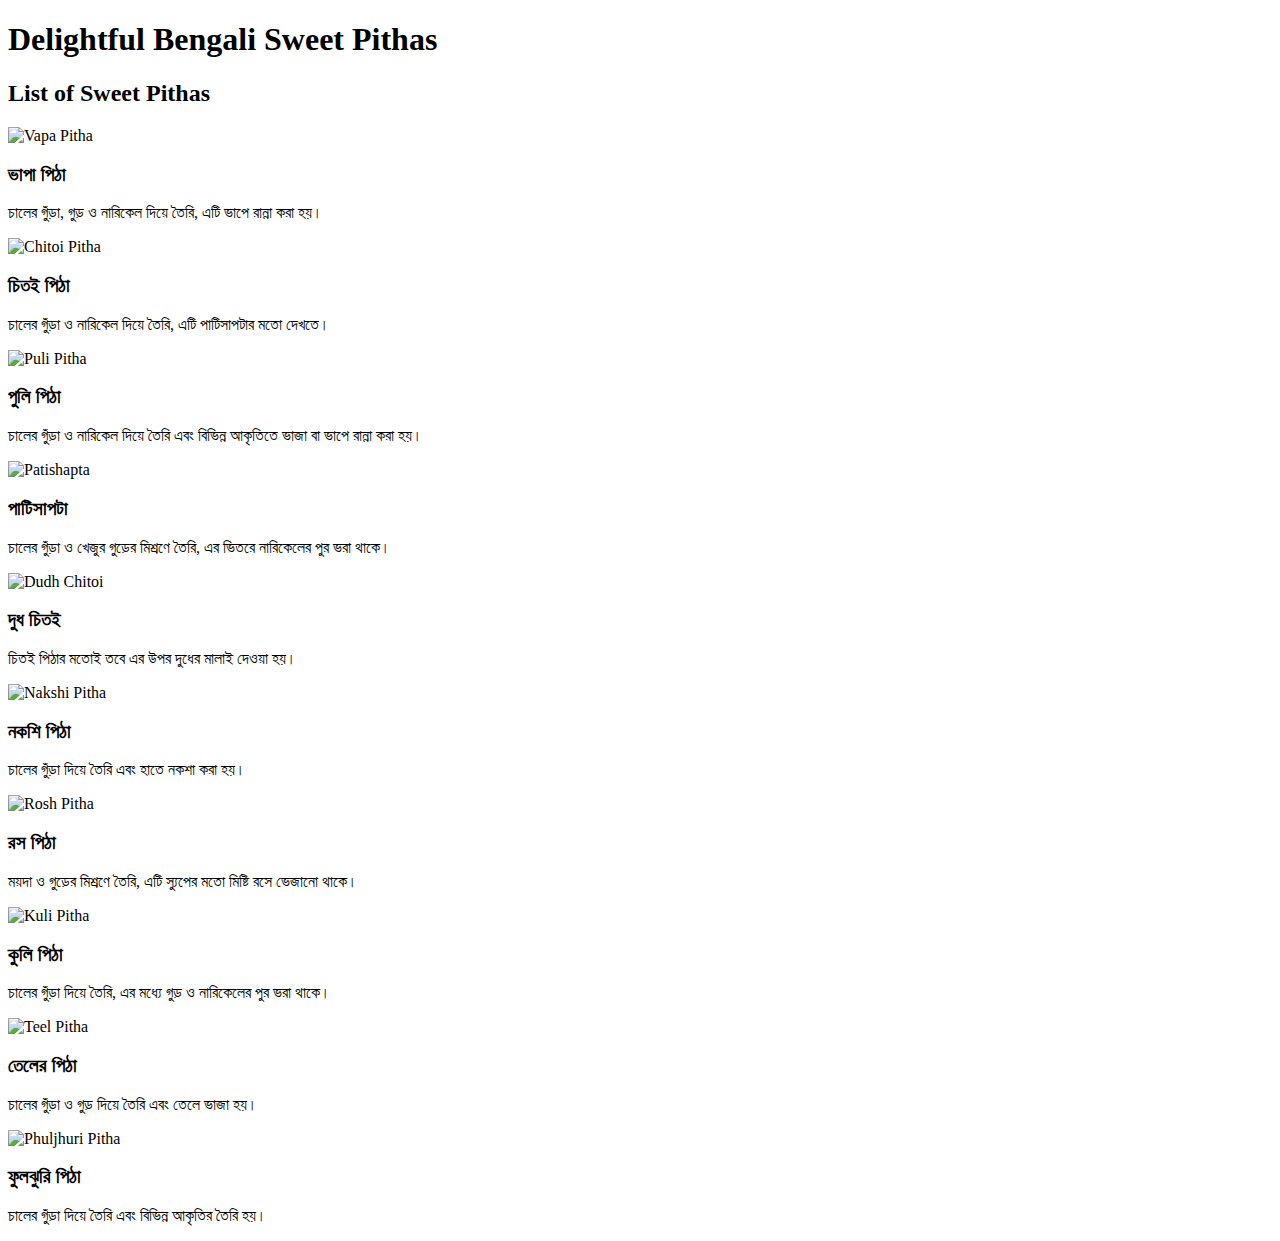
==== index.html @ 9befb459 "my first bootstrap" ====
<!DOCTYPE html>
<html lang="en">
<head>
    <meta charset="UTF-8">
    <meta name="viewport" content="width=device-width, initial-scale=1.0">
    <title>Delightful Bengali Sweet Pithas</title>
    <link rel="stylesheet" href="style.css">
   
</head>
<body>
    <header>
        <h1>Delightful Bengali Sweet Pithas</h1>
    </header>
    <main>
        <h2>List of Sweet Pithas</h2>
        <div class="card-container">
            <div class="card">
                <img src="https://via.placeholder.com/300x200" alt="Vapa Pitha">
                <div class="card-content">
                    <h3>ভাপা পিঠা</h3>
                    <p>চালের গুঁড়া, গুড় ও নারিকেল দিয়ে তৈরি, এটি ভাপে রান্না করা হয়।</p>
                </div>
            </div>
            <div class="card">
                <img src="https://via.placeholder.com/300x200" alt="Chitoi Pitha">
                <div class="card-content">
                    <h3>চিতই পিঠা</h3>
                    <p>চালের গুঁড়া ও নারিকেল দিয়ে তৈরি, এটি পাটিসাপটার মতো দেখতে।</p>
                </div>
            </div>
            <div class="card">
                <img src="https://via.placeholder.com/300x200" alt="Puli Pitha">
                <div class="card-content">
                    <h3>পুলি পিঠা</h3>
                    <p>চালের গুঁড়া ও নারিকেল দিয়ে তৈরি এবং বিভিন্ন আকৃতিতে ভাজা বা ভাপে রান্না করা হয়।</p>
                </div>
            </div>
            <div class="card">
                <img src="https://via.placeholder.com/300x200" alt="Patishapta">
                <div class="card-content">
                    <h3>পাটিসাপটা</h3>
                    <p>চালের গুঁড়া ও খেজুর গুড়ের মিশ্রণে তৈরি, এর ভিতরে নারিকেলের পুর ভরা থাকে।</p>
                </div>
            </div>
            <div class="card">
                <img src="https://via.placeholder.com/300x200" alt="Dudh Chitoi">
                <div class="card-content">
                    <h3>দুধ চিতই</h3>
                    <p>চিতই পিঠার মতোই তবে এর উপর দুধের মালাই দেওয়া হয়।</p>
                </div>
            </div>
            <div class="card">
                <img src="https://via.placeholder.com/300x200" alt="Nakshi Pitha">
                <div class="card-content">
                    <h3>নকশি পিঠা</h3>
                    <p>চালের গুঁড়া দিয়ে তৈরি এবং হাতে নকশা করা হয়।</p>
                </div>
            </div>
            <div class="card">
                <img src="https://via.placeholder.com/300x200" alt="Rosh Pitha">
                <div class="card-content">
                    <h3>রস পিঠা</h3>
                    <p>ময়দা ও গুড়ের মিশ্রণে তৈরি, এটি স্যুপের মতো মিষ্টি রসে ভেজানো থাকে।</p>
                </div>
            </div>
            <div class="card">
                <img src="https://via.placeholder.com/300x200" alt="Kuli Pitha">
                <div class="card-content">
                    <h3>কুলি পিঠা</h3>
                    <p>চালের গুঁড়া দিয়ে তৈরি, এর মধ্যে গুড় ও নারিকেলের পুর ভরা থাকে।</p>
                </div>
            </div>
            <div class="card">
                <img src="https://via.placeholder.com/300x200" alt="Teel Pitha">
                <div class="card-content">
                    <h3>তেলের পিঠা</h3>
                    <p>চালের গুঁড়া ও গুড় দিয়ে তৈরি এবং তেলে ভাজা হয়।</p>
                </div>
            </div>
            <div class="card">
                <img src="https://via.placeholder.com/300x200" alt="Phuljhuri Pitha">
                <div class="card-content">
                    <h3>ফুলঝুরি পিঠা</h3>
                    <p>চালের গুঁড়া দিয়ে তৈরি এবং বিভিন্ন আকৃতির তৈরি হয়।</p>
                </div>
            </div>
        </div>
    </main>
</body>
</html>
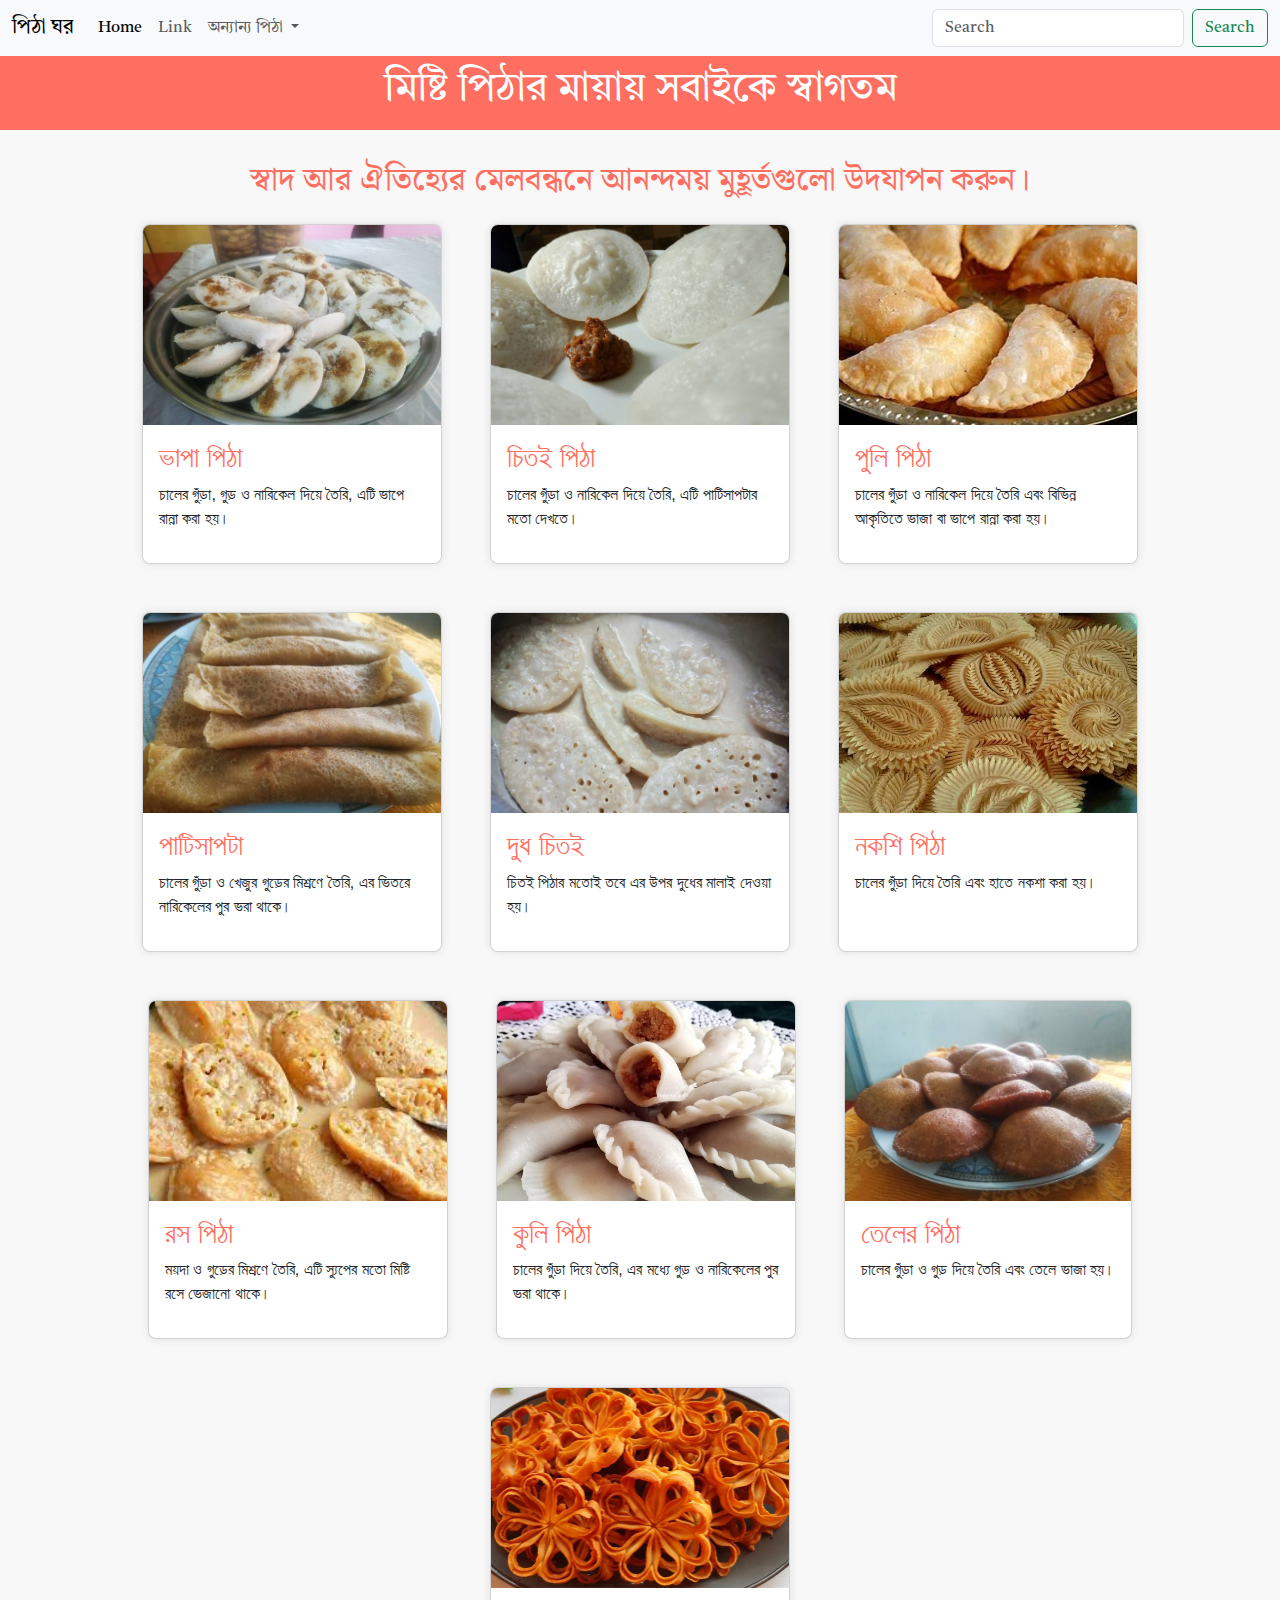
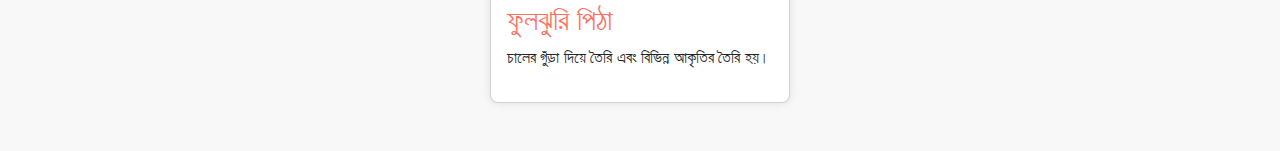
==== commit fcdb7eb3: "added resurces" ====
--- a/index.html
+++ b/index.html
@@ -3,88 +3,140 @@
 <head>
     <meta charset="UTF-8">
     <meta name="viewport" content="width=device-width, initial-scale=1.0">
-    <title>Delightful Bengali Sweet Pithas</title>
-    <link rel="stylesheet" href="style.css">
-   
+    <title>পিঠাঘর</title>
+    <link rel="shortcut icon" href="images/title/index-title.jpg" type="image/x-icon">
+    <link rel="stylesheet" href="bootstrap/css/bootstrap.min.css">
+    <link rel="stylesheet" href="bootstrap/css/style.css">
+    <link rel="preconnect" href="https://fonts.googleapis.com">
+    <link rel="preconnect" href="https://fonts.gstatic.com" crossorigin>
+    <link href="https://fonts.googleapis.com/css2?family=Tiro+Bangla:ital@0;1&display=swap" rel="stylesheet">
+    <link href="https://fonts.googleapis.com/css2?family=Noto+Serif+Bengali:wght@100..900&display=swap" rel="stylesheet">
+    
+
 </head>
-<body>
-    <header>
-        <h1>Delightful Bengali Sweet Pithas</h1>
-    </header>
+  <body>
+  
+
+    <nav class="navbar navbar-expand-lg fixed-top bg-body-tertiary" style="font-family: Tiro Bangla;">
+    <div class="container-fluid">
+    <a class="navbar-brand" href="index.html" style="font-family: tiro Bangla;">পিঠা ঘর</a>
+    <button class="navbar-toggler" type="button" data-bs-toggle="collapse" data-bs-target="#navbarSupportedContent" aria-controls="navbarSupportedContent" aria-expanded="false" aria-label="Toggle navigation">
+      <span class="navbar-toggler-icon"></span>
+    </button>
+    <div class="collapse navbar-collapse" id="navbarSupportedContent">
+      <ul class="navbar-nav me-auto mb-2 mb-lg-0">
+        <li class="nav-item">
+          <a class="nav-link active" aria-current="page" href="index.html">Home</a>
+        </li>
+        <li class="nav-item">
+          <a class="nav-link" href="#">Link</a>
+        </li>
+        <li class="nav-item dropdown">
+          <a class="nav-link dropdown-toggle" href="#" role="button" data-bs-toggle="dropdown" aria-expanded="false">
+            অন্যান্য পিঠা 
+          </a>
+          <ul class="dropdown-menu">
+            <li><a class="dropdown-item" href="#">ঝাল পিঠা </a></li>
+            <li><a class="dropdown-item" href="#">শুকনো পিঠা </a></li>
+            <li><hr class="dropdown-divider"></li>
+            <li><a class="dropdown-item" href="#">কোনো সমস্যা ? </a></li>
+          </ul>
+        </li>
+        <li class="nav-item">
+          <a class="nav-link disabled" aria-disabled="true"></a>
+        </li>
+      </ul>
+      <form class="d-flex" role="search">
+        <input class="form-control me-2" type="search" placeholder="Search" aria-label="Search">
+        <button class="btn btn-outline-success" type="submit">Search</button>
+      </form>
+    </div>
+    
+    </nav>
+
+
+    
+    <header><h1 class="top-h">মিষ্টি পিঠার মায়ায় সবাইকে স্বাগতম </h1></header>
     <main>
-        <h2>List of Sweet Pithas</h2>
+        <h2 class="top-sub" >স্বাদ আর ঐতিহ্যের মেলবন্ধনে আনন্দময় মুহূর্তগুলো উদযাপন করুন।</h2>
         <div class="card-container">
             <div class="card">
-                <img src="https://via.placeholder.com/300x200" alt="Vapa Pitha">
+                <img src="images/vapa.jpg" alt="Vapa Pitha">
                 <div class="card-content">
-                    <h3>ভাপা পিঠা</h3>
+                   <a href="vapa.html"> <h3>ভাপা পিঠা</h3></a>
                     <p>চালের গুঁড়া, গুড় ও নারিকেল দিয়ে তৈরি, এটি ভাপে রান্না করা হয়।</p>
                 </div>
             </div>
             <div class="card">
-                <img src="https://via.placeholder.com/300x200" alt="Chitoi Pitha">
+                <img src="images/citoy.jpg" alt="Chitoi Pitha">
                 <div class="card-content">
                     <h3>চিতই পিঠা</h3>
                     <p>চালের গুঁড়া ও নারিকেল দিয়ে তৈরি, এটি পাটিসাপটার মতো দেখতে।</p>
                 </div>
             </div>
             <div class="card">
-                <img src="https://via.placeholder.com/300x200" alt="Puli Pitha">
+                <img src="images/puli.jpg" alt="Puli Pitha">
                 <div class="card-content">
                     <h3>পুলি পিঠা</h3>
                     <p>চালের গুঁড়া ও নারিকেল দিয়ে তৈরি এবং বিভিন্ন আকৃতিতে ভাজা বা ভাপে রান্না করা হয়।</p>
                 </div>
             </div>
             <div class="card">
-                <img src="https://via.placeholder.com/300x200" alt="Patishapta">
+                <img src="images/patishapta.jpg" alt="Patishapta">
                 <div class="card-content">
                     <h3>পাটিসাপটা</h3>
                     <p>চালের গুঁড়া ও খেজুর গুড়ের মিশ্রণে তৈরি, এর ভিতরে নারিকেলের পুর ভরা থাকে।</p>
                 </div>
             </div>
             <div class="card">
-                <img src="https://via.placeholder.com/300x200" alt="Dudh Chitoi">
+                <img src="images/dud-citoy.jpg" alt="Dudh Chitoi">
                 <div class="card-content">
                     <h3>দুধ চিতই</h3>
                     <p>চিতই পিঠার মতোই তবে এর উপর দুধের মালাই দেওয়া হয়।</p>
                 </div>
             </div>
             <div class="card">
-                <img src="https://via.placeholder.com/300x200" alt="Nakshi Pitha">
+                <img src="images/nokshi.jpg" alt="Nakshi Pitha">
                 <div class="card-content">
-                    <h3>নকশি পিঠা</h3>
+                    <a href="noksi.html"><h3>নকশি পিঠা</h3></a>
                     <p>চালের গুঁড়া দিয়ে তৈরি এবং হাতে নকশা করা হয়।</p>
                 </div>
             </div>
             <div class="card">
-                <img src="https://via.placeholder.com/300x200" alt="Rosh Pitha">
+                <img src="images/ros.jpg" alt="Rosh Pitha">
                 <div class="card-content">
                     <h3>রস পিঠা</h3>
                     <p>ময়দা ও গুড়ের মিশ্রণে তৈরি, এটি স্যুপের মতো মিষ্টি রসে ভেজানো থাকে।</p>
                 </div>
             </div>
             <div class="card">
-                <img src="https://via.placeholder.com/300x200" alt="Kuli Pitha">
+                <img src="images/kuli.jpg" alt="Kuli Pitha">
                 <div class="card-content">
                     <h3>কুলি পিঠা</h3>
                     <p>চালের গুঁড়া দিয়ে তৈরি, এর মধ্যে গুড় ও নারিকেলের পুর ভরা থাকে।</p>
                 </div>
             </div>
             <div class="card">
-                <img src="https://via.placeholder.com/300x200" alt="Teel Pitha">
+                <img src="images/tel.jpg" alt="Teel Pitha">
                 <div class="card-content">
                     <h3>তেলের পিঠা</h3>
                     <p>চালের গুঁড়া ও গুড় দিয়ে তৈরি এবং তেলে ভাজা হয়।</p>
                 </div>
             </div>
             <div class="card">
-                <img src="https://via.placeholder.com/300x200" alt="Phuljhuri Pitha">
+                <img src="images/fuljhuri.jpg" alt="Phuljhuri Pitha">
                 <div class="card-content">
                     <h3>ফুলঝুরি পিঠা</h3>
                     <p>চালের গুঁড়া দিয়ে তৈরি এবং বিভিন্ন আকৃতির তৈরি হয়।</p>
                 </div>
             </div>
-        </div>
+            
     </main>
-</body>
+    
+    
+
+    <script src="https://cdn.jsdelivr.net/npm/@popperjs/core@2.11.8/dist/umd/popper.min.js" integrity="sha384-I7E8VVD/ismYTF4hNIPjVp/Zjvgyol6VFvRkX/vR+Vc4jQkC+hVqc2pM8ODewa9r" crossorigin="anonymous"></script>
+    <script src="https://cdn.jsdelivr.net/npm/bootstrap@5.3.3/dist/js/bootstrap.min.js" integrity="sha384-0pUGZvbkm6XF6gxjEnlmuGrJXVbNuzT9qBBavbLwCsOGabYfZo0T0to5eqruptLy" crossorigin="anonymous"></script>
+
+  </body>
 </html>
--- a/bootstrap/css/style.css
+++ b/bootstrap/css/style.css
@@ -0,0 +1,103 @@
+
+body {
+  font-family: Arial, sans-serif;
+  background-color: #f8f8f8;
+  margin: 0;
+  padding: 0;
+}
+a{
+  text-decoration: none;
+}
+.top-h{
+  font-family: "Tiro Bangla", serif;
+  
+}
+.top-sub{
+  font-family: "Noto Serif Bengali", serif;
+}
+
+header {
+  background-color: #ff6f61;
+  color: white;
+  text-align: center;
+  padding: 1em 0;
+  margin-top: 50px;
+}
+h1 {
+  margin: 0;
+  font-size: 2.5em;
+}
+main {
+  padding: 2em;
+  max-width: 1200px;
+  margin: 0 auto;
+}
+h2 {
+  color: #ff6f61;
+  text-align: center;
+}
+.card-container {
+  display: flex;
+  flex-wrap: wrap;
+  gap: 1em;
+  justify-content: center;
+}
+.card {
+  background-color: white;
+  box-shadow: 0 0 10px rgba(0, 0, 0, 0.1);
+  border-radius: 8px;
+  overflow: hidden;
+  max-width: 300px;
+  margin: 1em;
+}
+.card img {
+  width: 100%;
+  height: 200px;
+  object-fit: cover;
+}
+.card-content {
+  padding: 1em;
+}
+.card-content h3 {
+  margin-top: 0;
+  color: #ff6f61;
+}
+/*----------notun page er css gula same same -------- */
+
+.sironam {
+  font-family: Tiro Bangla,serif;
+  text-align: center;
+  background-color: tomato;
+  font-size: 3rem;
+  display: inline-block;
+  margin-left: 40%; 
+  padding: 0 8px;
+}
+.img-fluid{
+  max-width: 100%;
+  width:auto;
+  width: 50%;
+  display: block;
+  margin: 12px auto;
+  margin-bottom: 12px;
+}
+.sironam-sub{
+  background-color: rgb(53, 122, 57);
+  padding: 15px;
+  margin-bottom: 15px;
+
+}
+.upokoron{
+  margin-bottom: 15px;
+  font-weight:bold ;
+  font-size: 1.4rem;
+  font-family: "Noto Serif Bengali", serif;
+  color: black;
+  margin-left: 12px;
+}
+.describe{
+  font-family: "Tiro Bangla", serif;
+  color: black;
+  margin-left: 24px;
+
+}
